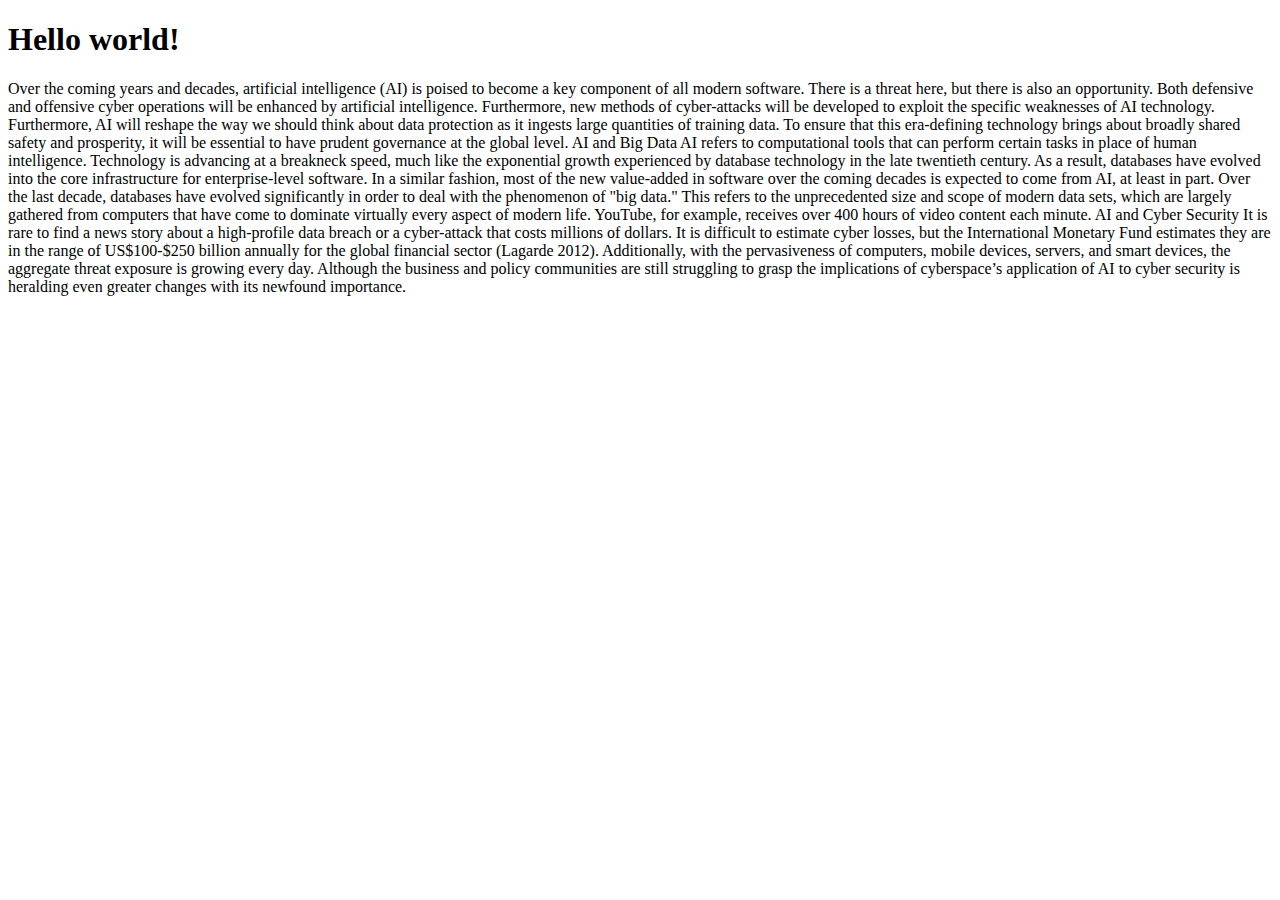
==== block-BHaaac/index.html @ fcc36c7d "Created my first web page" ====
<!DOCTYPE html>
<html lang="en">
<head>
    <meta charset="UTF-8">
   
    <title>Hello world!</title>
</head>
<body>
    <h1>
        Hello world!
    </h1>

Over the coming years and decades, artificial intelligence (AI) is poised to become a key component of all modern software. There is a threat here, but there is also an opportunity. Both defensive and offensive cyber operations will be enhanced by artificial intelligence. Furthermore, new methods of cyber-attacks will be developed to exploit the specific weaknesses of AI technology. Furthermore, AI will reshape the way we should think about data protection as it ingests large quantities of training data.

To ensure that this era-defining technology brings about broadly shared safety and prosperity, it will be essential to have prudent governance at the global level.

AI and Big Data

AI refers to computational tools that can perform certain tasks in place of human intelligence. Technology is advancing at a breakneck speed, much like the exponential growth experienced by database technology in the late twentieth century. As a result, databases have evolved into the core infrastructure for enterprise-level software. In a similar fashion, most of the new value-added in software over the coming decades is expected to come from AI, at least in part.

Over the last decade, databases have evolved significantly in order to deal with the phenomenon of "big data." This refers to the unprecedented size and scope of modern data sets, which are largely gathered from computers that have come to dominate virtually every aspect of modern life. YouTube, for example, receives over 400 hours of video content each minute.

AI and Cyber Security

It is rare to find a news story about a high-profile data breach or a cyber-attack that costs millions of dollars. It is difficult to estimate cyber losses, but the International Monetary Fund estimates they are in the range of US$100-$250 billion annually for the global financial sector (Lagarde 2012). Additionally, with the pervasiveness of computers, mobile devices, servers, and smart devices, the aggregate threat exposure is growing every day. Although the business and policy communities are still struggling to grasp the implications of cyberspace’s application of AI to cyber security is heralding even greater changes with its newfound importance.
    
    
</body>
</html>
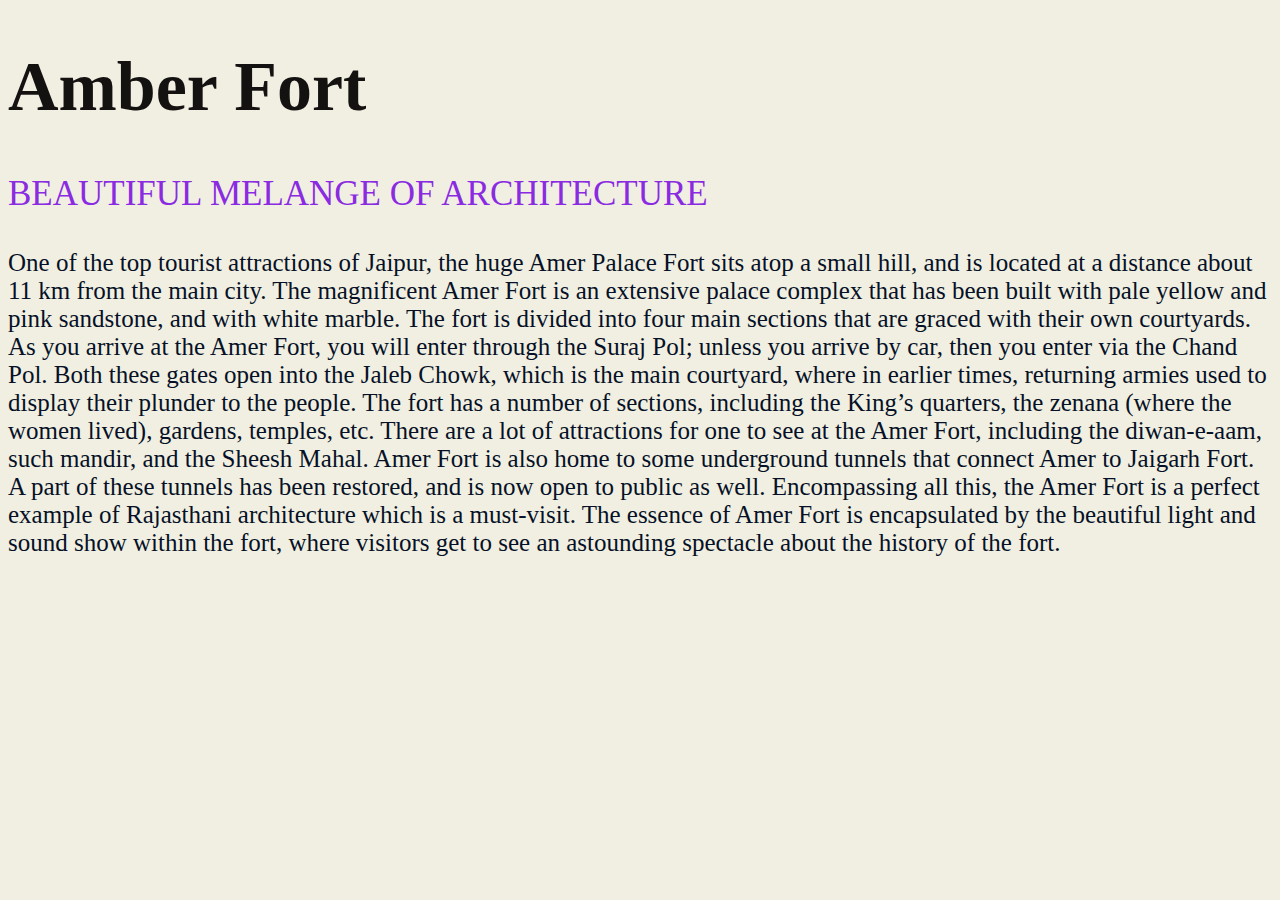
==== commit 406bb87a: "added some content with a headline" ====
--- a/block-BHaaac/index.html
+++ b/block-BHaaac/index.html
@@ -4,26 +4,32 @@
     <meta charset="UTF-8">
    
     <title>Hello world!</title>
+    <link rel="stylesheet" href="style.css">
+    
 </head>
 <body>
     <h1>
-        Hello world!
+        Amber Fort
     </h1>
+<p style="color: blueviolet; font-size: 35px; font-style:inherit;">
+    BEAUTIFUL MELANGE OF ARCHITECTURE
 
-Over the coming years and decades, artificial intelligence (AI) is poised to become a key component of all modern software. There is a threat here, but there is also an opportunity. Both defensive and offensive cyber operations will be enhanced by artificial intelligence. Furthermore, new methods of cyber-attacks will be developed to exploit the specific weaknesses of AI technology. Furthermore, AI will reshape the way we should think about data protection as it ingests large quantities of training data.
+</p>
+<p>
+    
+One of the top tourist attractions of Jaipur, the huge Amer Palace Fort sits atop a small hill, and is located at a distance about 11 km from the main city. The magnificent Amer Fort is an extensive palace complex that has been built with pale yellow and pink sandstone, and with white marble. The fort is divided into four main sections that are graced with their own courtyards.
 
-To ensure that this era-defining technology brings about broadly shared safety and prosperity, it will be essential to have prudent governance at the global level.
 
-AI and Big Data
+As you arrive at the Amer Fort, you will enter through the Suraj Pol; unless you arrive by car, then you enter via the Chand Pol. Both these gates open into the Jaleb Chowk, which is the main courtyard, where in earlier times, returning armies used to display their plunder to the people. The fort has a number of sections, including the King’s quarters, the zenana (where the women lived), gardens, temples, etc.
 
-AI refers to computational tools that can perform certain tasks in place of human intelligence. Technology is advancing at a breakneck speed, much like the exponential growth experienced by database technology in the late twentieth century. As a result, databases have evolved into the core infrastructure for enterprise-level software. In a similar fashion, most of the new value-added in software over the coming decades is expected to come from AI, at least in part.
 
-Over the last decade, databases have evolved significantly in order to deal with the phenomenon of "big data." This refers to the unprecedented size and scope of modern data sets, which are largely gathered from computers that have come to dominate virtually every aspect of modern life. YouTube, for example, receives over 400 hours of video content each minute.
+There are a lot of attractions for one to see at the Amer Fort, including the diwan-e-aam, such mandir, and the Sheesh Mahal. Amer Fort is also home to some underground tunnels that connect Amer to Jaigarh Fort. A part of these tunnels has been restored, and is now open to public as well. Encompassing all this, the Amer Fort is a perfect example of Rajasthani architecture which is a must-visit.
 
-AI and Cyber Security
 
-It is rare to find a news story about a high-profile data breach or a cyber-attack that costs millions of dollars. It is difficult to estimate cyber losses, but the International Monetary Fund estimates they are in the range of US$100-$250 billion annually for the global financial sector (Lagarde 2012). Additionally, with the pervasiveness of computers, mobile devices, servers, and smart devices, the aggregate threat exposure is growing every day. Although the business and policy communities are still struggling to grasp the implications of cyberspace’s application of AI to cyber security is heralding even greater changes with its newfound importance.
-    
+The essence of Amer Fort is encapsulated by the beautiful light and sound show within the fort, where visitors get to see an astounding spectacle about the history of the fort.
+
+</p>
+
     
 </body>
 </html>--- a/block-BHaaac/style.css
+++ b/block-BHaaac/style.css
@@ -0,0 +1,15 @@
+body{
+    background-color: rgb(241, 239, 225);
+}
+
+h1
+{
+    color: rgb(20, 17, 17);
+    font-size: 70px;
+}
+
+p
+{
+    font-size: 25px;
+    color: rgb(6, 17, 39);
+}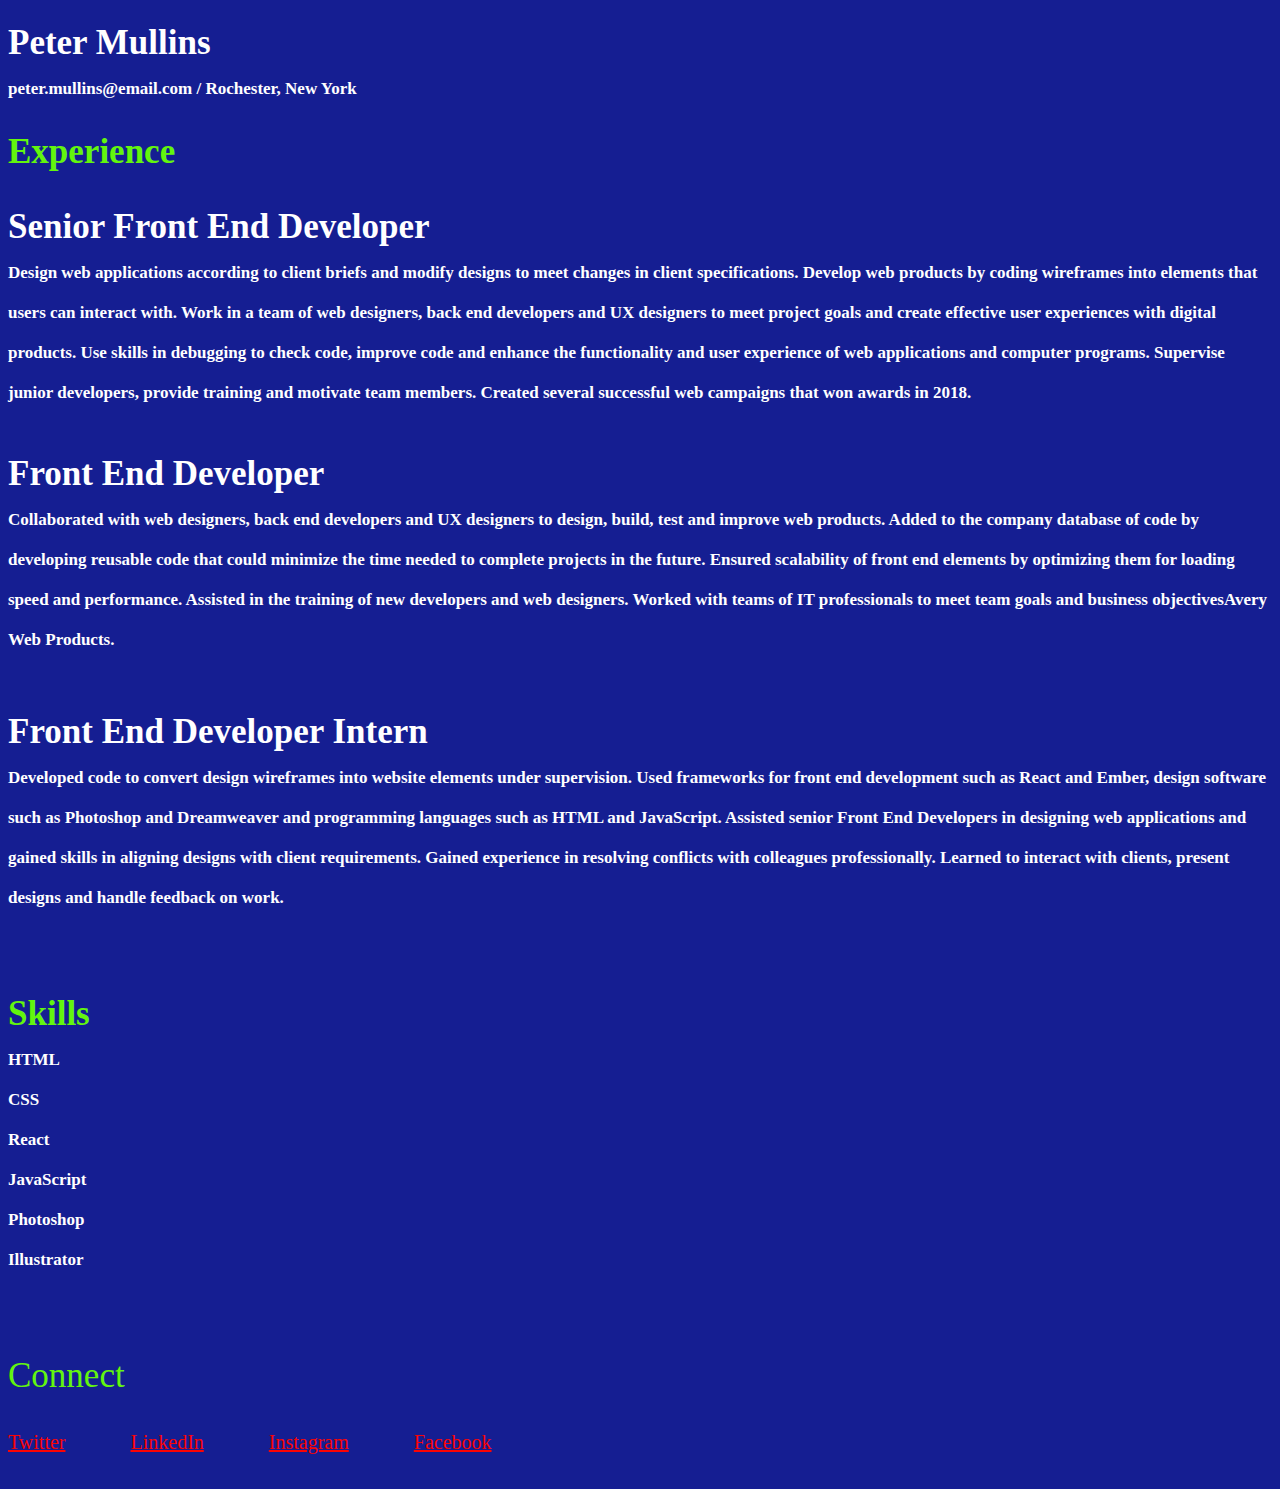
==== commit 84c26544: "Added web resume" ====
--- a/block-BHaaac/index.html
+++ b/block-BHaaac/index.html
@@ -5,31 +5,93 @@
    
     <title>Hello world!</title>
     <link rel="stylesheet" href="style.css">
-    
+
 </head>
 <body>
-    <h1>
-        Amber Fort
+    <h1 style="font-size: 35px; color: white;">
+    Peter Mullins<br>
+    <p1 style="color:white; font-size: 17px;">
+    peter.mullins@email.com / Rochester, New York
+    </p1>
+    
     </h1>
-<p style="color: blueviolet; font-size: 35px; font-style:inherit;">
-    BEAUTIFUL MELANGE OF ARCHITECTURE
 
-</p>
-<p>
-    
-One of the top tourist attractions of Jaipur, the huge Amer Palace Fort sits atop a small hill, and is located at a distance about 11 km from the main city. The magnificent Amer Fort is an extensive palace complex that has been built with pale yellow and pink sandstone, and with white marble. The fort is divided into four main sections that are graced with their own courtyards.
+    <h2 style="color:rgb(99, 245, 14); font-size: 35px;">
+        Experience
 
+        
+        </h2>
 
-As you arrive at the Amer Fort, you will enter through the Suraj Pol; unless you arrive by car, then you enter via the Chand Pol. Both these gates open into the Jaleb Chowk, which is the main courtyard, where in earlier times, returning armies used to display their plunder to the people. The fort has a number of sections, including the King’s quarters, the zenana (where the women lived), gardens, temples, etc.
+        <h3 style="font-size: 35px; color: white;">
+            Senior Front End Developer
+            <br>
 
+            <p3 style="font-size: 17px; color: white;">
+Design web applications according to client briefs and modify designs to meet changes in client specifications.
+Develop web products by coding wireframes into elements that users can interact with.
+Work in a team of web designers, back end developers and UX designers to meet project goals and create effective user experiences with digital
+products.
+Use skills in debugging to check code, improve code and enhance the functionality and user experience of web applications and computer
+programs.
+Supervise junior developers, provide training and motivate team members.
+Created several successful web campaigns that won awards in 2018.
+            </p3>
+            </h3>
 
-There are a lot of attractions for one to see at the Amer Fort, including the diwan-e-aam, such mandir, and the Sheesh Mahal. Amer Fort is also home to some underground tunnels that connect Amer to Jaigarh Fort. A part of these tunnels has been restored, and is now open to public as well. Encompassing all this, the Amer Fort is a perfect example of Rajasthani architecture which is a must-visit.
+            <h4 style="font-size: 35px; color: white;">
+                Front End Developer
+                <br>
 
+                <p4 style="font-size: 17px; color: white;">
+Collaborated with web designers, back end developers and UX designers to design, build, test and improve web products.
+Added to the company database of code by developing reusable code that could minimize the time needed to complete projects in the future.
+Ensured scalability of front end elements by optimizing them for loading speed and performance.
+Assisted in the training of new developers and web designers.
+Worked with teams of IT professionals to meet team goals and business objectivesAvery Web Products.
+                </p4>
+                </h4>
 
-The essence of Amer Fort is encapsulated by the beautiful light and sound show within the fort, where visitors get to see an astounding spectacle about the history of the fort.
+                <h5 style="font-size: 35px; color: white;">
+                    Front End Developer Intern
+                    <br>
 
+                    <p5 style="font-size: 17px; color: white;">
+Developed code to convert design wireframes into website elements under supervision.
+Used frameworks for front end development such as React and Ember, design software such as Photoshop and Dreamweaver and programming
+languages such as HTML and JavaScript.
+Assisted senior Front End Developers in designing web applications and gained skills in aligning designs with client requirements.
+Gained experience in resolving conflicts with colleagues professionally.
+Learned to interact with clients, present designs and handle feedback on work.
+                    </p5>
+                    </h5>
+
+                    <h6 style="color:rgb(99, 245, 14); font-size: 35px;">
+                        Skills
+                        <br>
+
+                        <p6 style="font-size: 17px; color: white;">
+HTML<br>
+CSS<br>
+React<br>
+JavaScript<br>
+Photoshop<br>
+Illustrator<br>
+                        </p6>
+                        </h6>
+
+                        <h7 style="color:rgb(99, 245, 14); font-size: 35px;">
+                            Connect<br>
+
+                            <p>
+
+                        
+                        <address style="color:rgb(250, 4, 4); font-size: 20px;word-spacing: 60px;font-style: unset;">
+<u>Twitter</u>       <u>LinkedIn</u>      <u>Instagram</u>       <u>Facebook</u>   
+
+</address>
 </p>
 
-    
+                            </h7>
+
 </body>
 </html>--- a/block-BHaaac/style.css
+++ b/block-BHaaac/style.css
@@ -1,15 +1,6 @@
 body{
-    background-color: rgb(241, 239, 225);
+    background-color: rgb(21, 30, 146);
+    font-style: Sans-serif
+    ;
 }
 
-h1
-{
-    color: rgb(20, 17, 17);
-    font-size: 70px;
-}
-
-p
-{
-    font-size: 25px;
-    color: rgb(6, 17, 39);
-}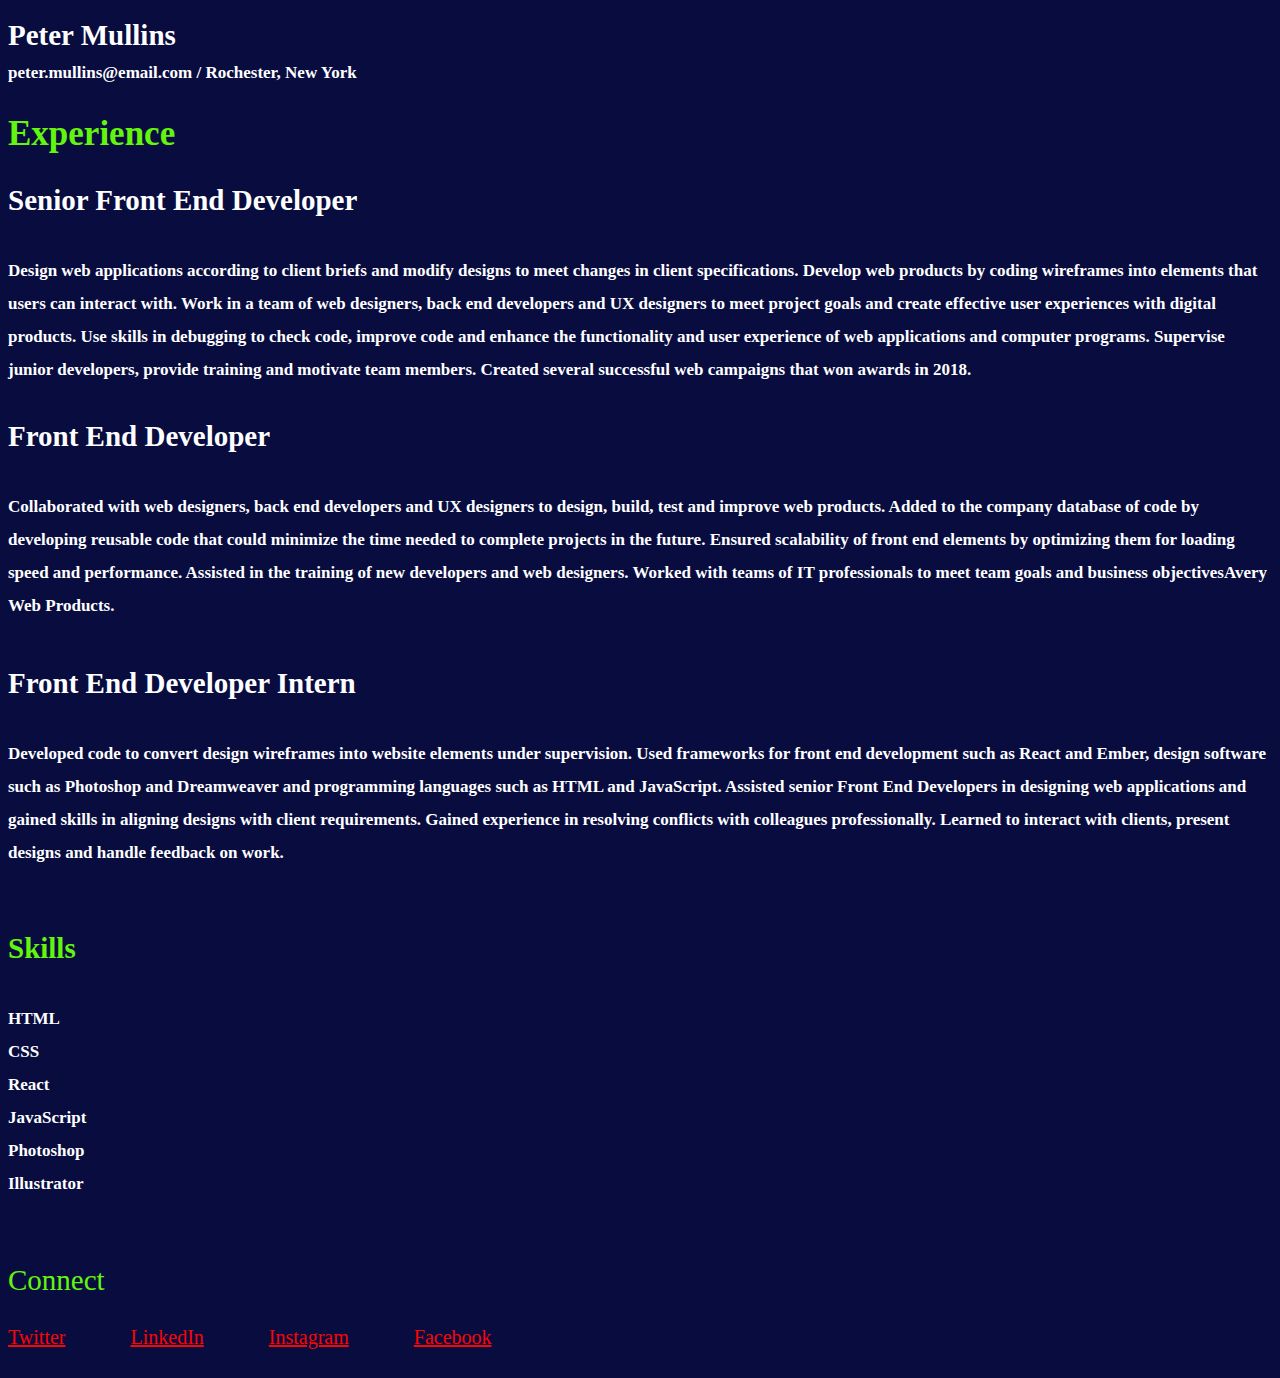
==== commit 334f2f6d: "Web resume updated" ====
--- a/block-BHaaac/index.html
+++ b/block-BHaaac/index.html
@@ -8,7 +8,7 @@
 
 </head>
 <body>
-    <h1 style="font-size: 35px; color: white;">
+    <h1 style="font-size: 29px; color: white;">
     Peter Mullins<br>
     <p1 style="color:white; font-size: 17px;">
     peter.mullins@email.com / Rochester, New York
@@ -22,9 +22,9 @@
         
         </h2>
 
-        <h3 style="font-size: 35px; color: white;">
+        <h3 style="font-size: 29px; color: white;">
             Senior Front End Developer
-            <br>
+            <br><br>
 
             <p3 style="font-size: 17px; color: white;">
 Design web applications according to client briefs and modify designs to meet changes in client specifications.
@@ -38,9 +38,9 @@
             </p3>
             </h3>
 
-            <h4 style="font-size: 35px; color: white;">
+            <h4 style="font-size: 29px; color: white;">
                 Front End Developer
-                <br>
+                <br><br>
 
                 <p4 style="font-size: 17px; color: white;">
 Collaborated with web designers, back end developers and UX designers to design, build, test and improve web products.
@@ -51,9 +51,9 @@
                 </p4>
                 </h4>
 
-                <h5 style="font-size: 35px; color: white;">
+                <h5 style="font-size: 29px; color: white;">
                     Front End Developer Intern
-                    <br>
+                    <br><br>
 
                     <p5 style="font-size: 17px; color: white;">
 Developed code to convert design wireframes into website elements under supervision.
@@ -65,9 +65,9 @@
                     </p5>
                     </h5>
 
-                    <h6 style="color:rgb(99, 245, 14); font-size: 35px;">
+                    <h6 style="color:rgb(99, 245, 14); font-size: 29px;">
                         Skills
-                        <br>
+                        <br><br>
 
                         <p6 style="font-size: 17px; color: white;">
 HTML<br>
@@ -79,7 +79,7 @@
                         </p6>
                         </h6>
 
-                        <h7 style="color:rgb(99, 245, 14); font-size: 35px;">
+                        <h7 style="color:rgb(99, 245, 14); font-size: 29px;">
                             Connect<br>
 
                             <p>
--- a/block-BHaaac/style.css
+++ b/block-BHaaac/style.css
@@ -1,5 +1,5 @@
 body{
-    background-color: rgb(21, 30, 146);
+    background-color: rgb(8, 12, 63);
     font-style: Sans-serif
     ;
 }
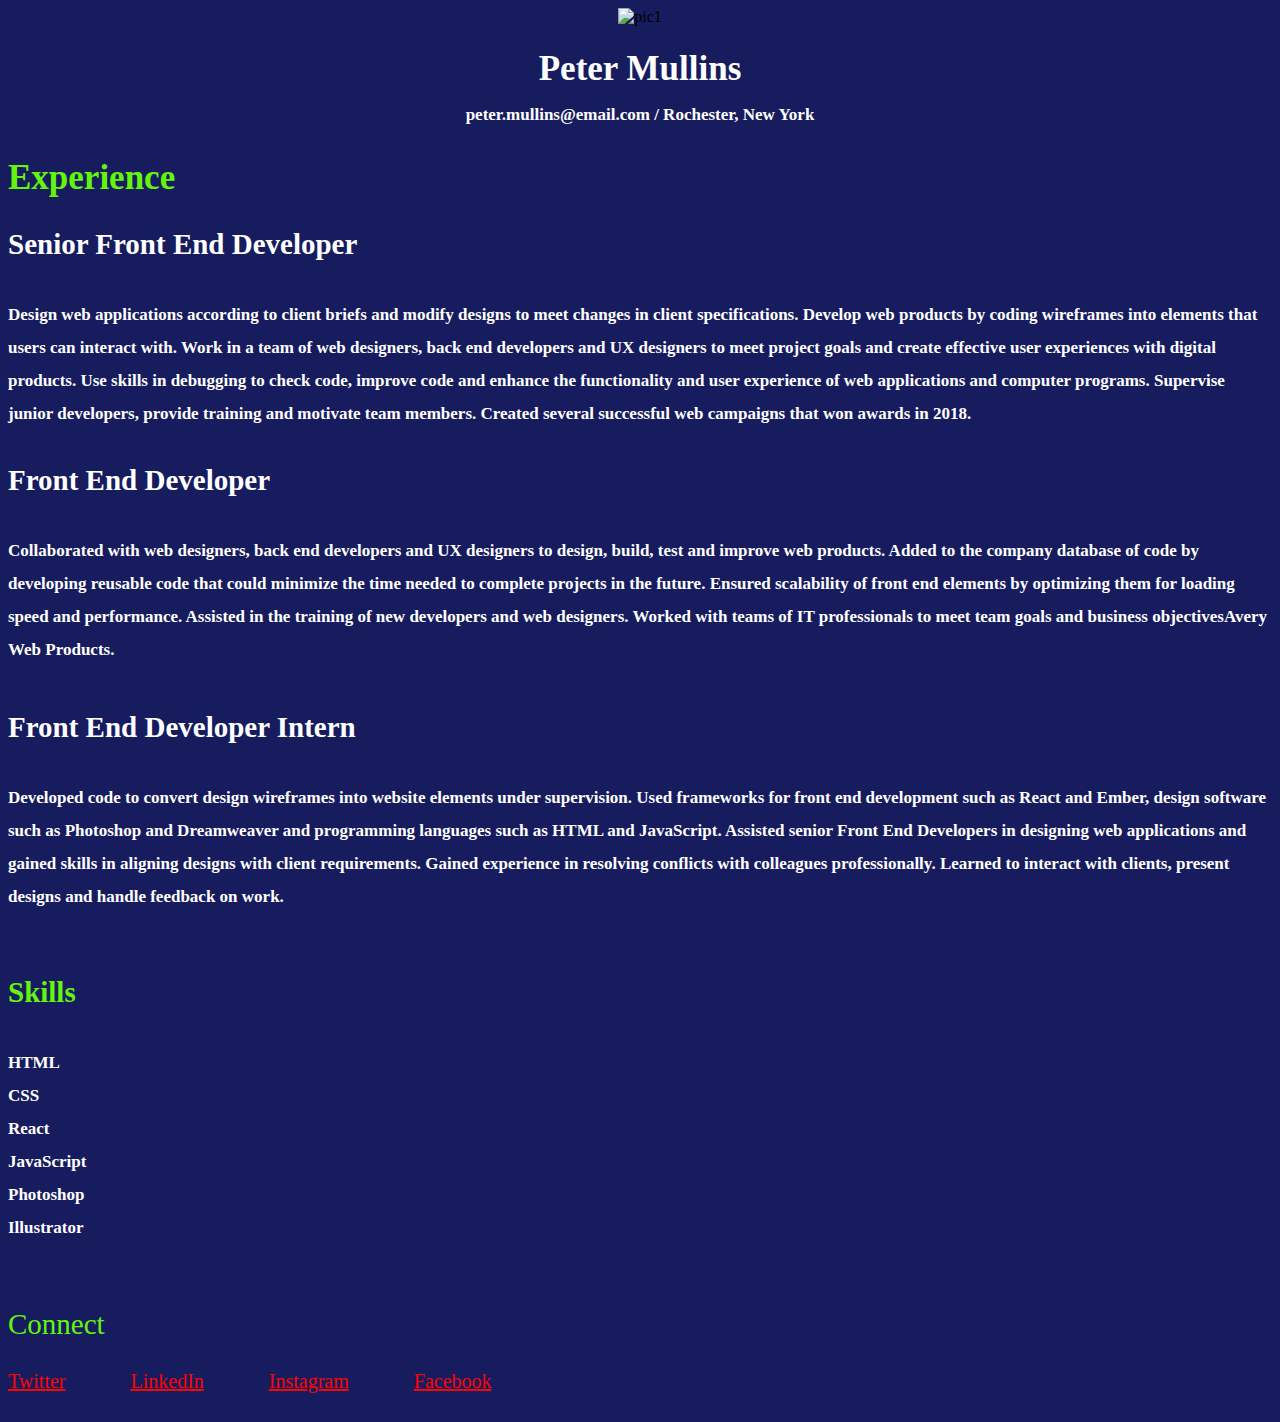
==== commit c9aa7e53: "Web resume with image" ====
--- a/block-BHaaac/index.html
+++ b/block-BHaaac/index.html
@@ -7,10 +7,17 @@
     <link rel="stylesheet" href="style.css">
 
 </head>
+<p8>
+
+<center>
+<img src="Capture1.png" alt="pic1" width="300" height="300">
+</center>
+</p8>
+
 <body>
-    <h1 style="font-size: 29px; color: white;">
+    <h1 style="font-size: 35px; color: white; text-align: center;">
     Peter Mullins<br>
-    <p1 style="color:white; font-size: 17px;">
+    <p1 style="color:white; font-size: 17px; text-align: center;">
     peter.mullins@email.com / Rochester, New York
     </p1>
     
--- a/block-BHaaac/style.css
+++ b/block-BHaaac/style.css
@@ -1,5 +1,5 @@
 body{
-    background-color: rgb(8, 12, 63);
+    background-color: rgb(23, 28, 94);
     font-style: Sans-serif
     ;
 }
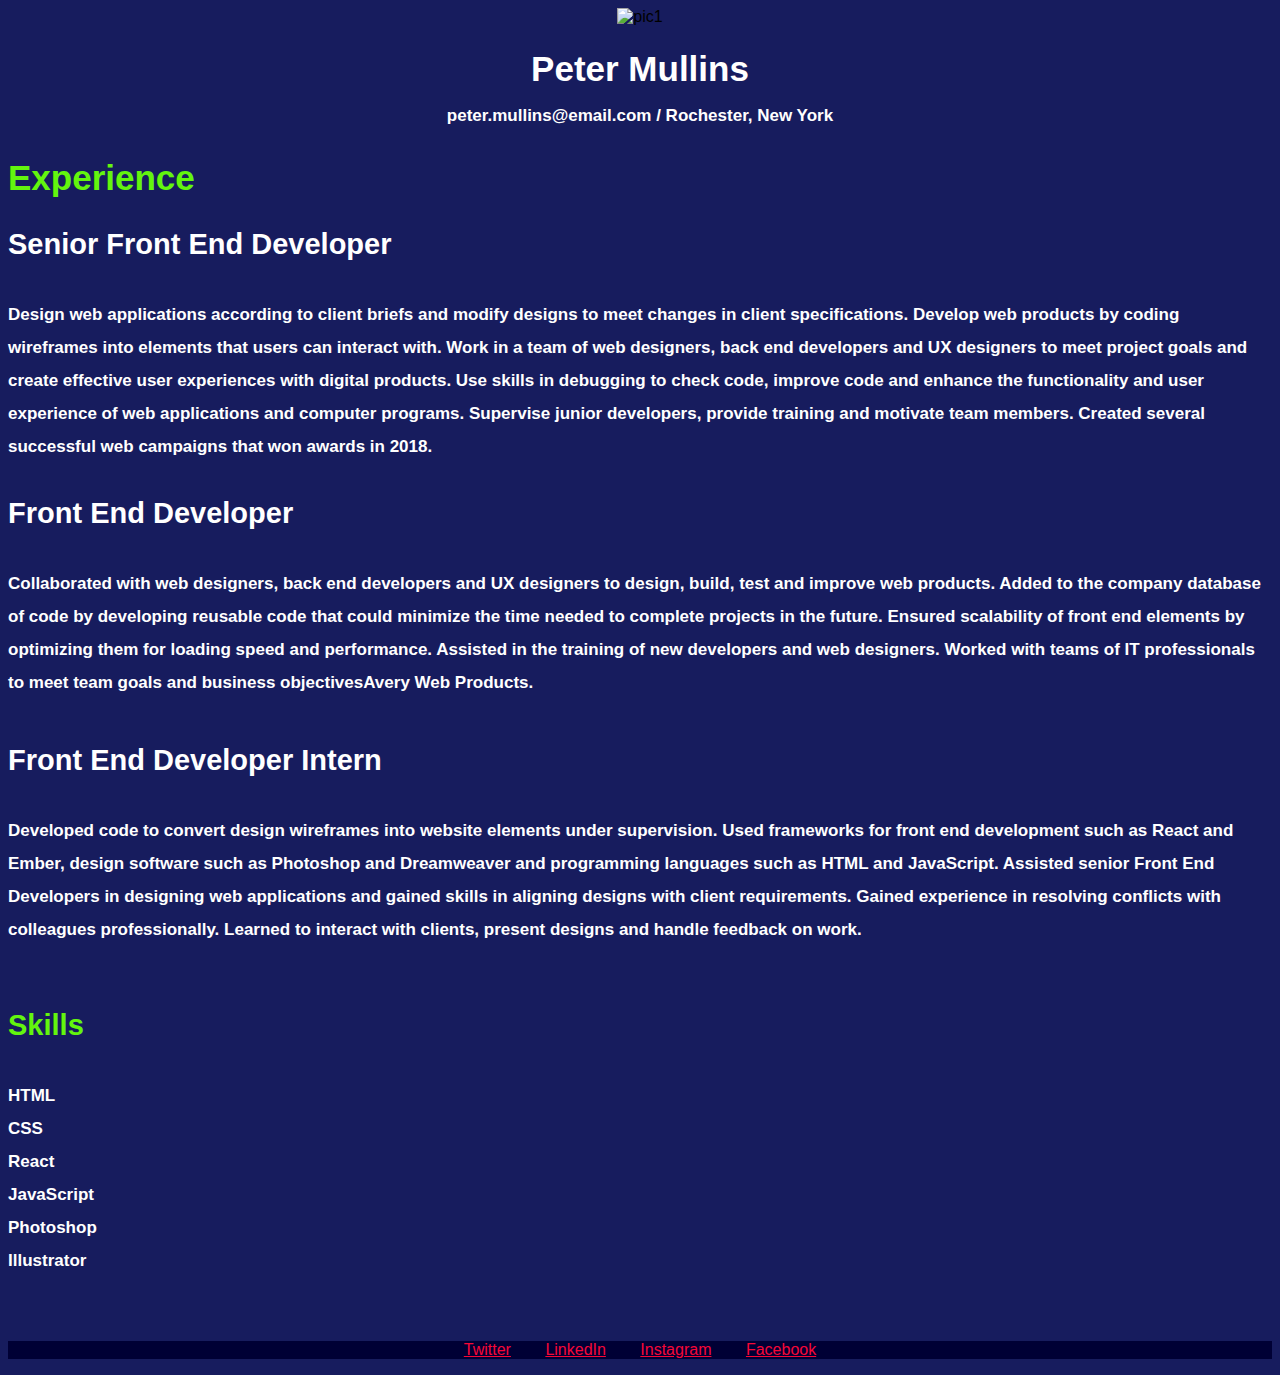
==== commit f25bfc8d: "web resume with image" ====
--- a/block-BHaaac/index.html
+++ b/block-BHaaac/index.html
@@ -33,7 +33,7 @@
             Senior Front End Developer
             <br><br>
 
-            <p3 style="font-size: 17px; color: white;">
+            <p3 style="font-size: 17px; color: white;font-style: Courier;">
 Design web applications according to client briefs and modify designs to meet changes in client specifications.
 Develop web products by coding wireframes into elements that users can interact with.
 Work in a team of web designers, back end developers and UX designers to meet project goals and create effective user experiences with digital
@@ -86,19 +86,9 @@
                         </p6>
                         </h6>
 
-                        <h7 style="color:rgb(99, 245, 14); font-size: 29px;">
-                            Connect<br>
-
-                            <p>
-
-                        
-                        <address style="color:rgb(250, 4, 4); font-size: 20px;word-spacing: 60px;font-style: unset;">
-<u>Twitter</u>       <u>LinkedIn</u>      <u>Instagram</u>       <u>Facebook</u>   
-
-</address>
+        
+<p style="color: rgb(247, 7, 55); text-align: center; background-color: rgb(0, 0, 53);word-spacing: 30px;">
+    <u>Twitter</u>       <u>LinkedIn</u>      <u>Instagram</u>       <u>Facebook</u> 
 </p>
-
-                            </h7>
-
 </body>
 </html>--- a/block-BHaaac/style.css
+++ b/block-BHaaac/style.css
@@ -1,6 +1,7 @@
 body{
     background-color: rgb(23, 28, 94);
-    font-style: Sans-serif
-    ;
+    font-family: 'Roboto', sans-serif;
+    
+    
 }
 
